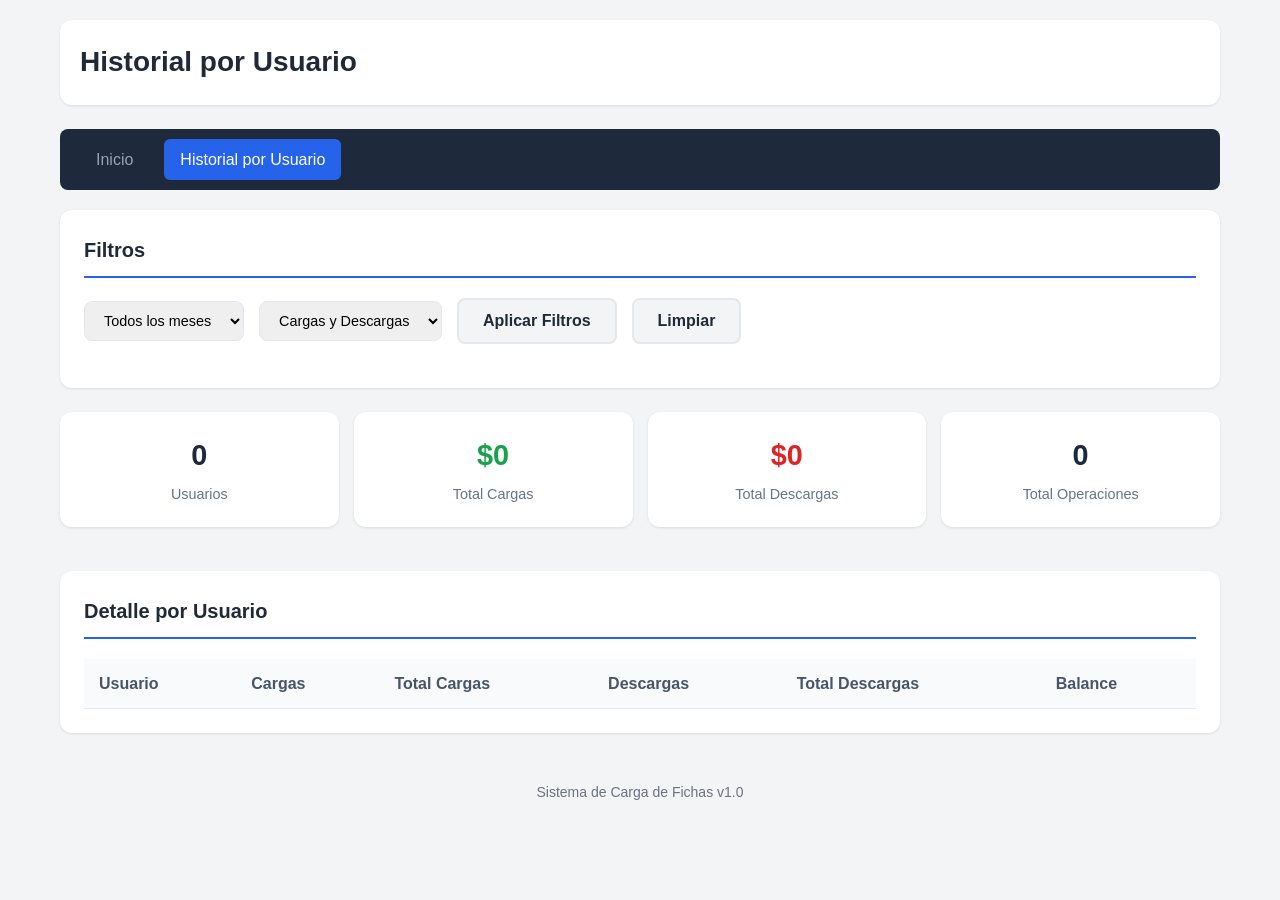
==== templates/historial.html @ 528e5a0e "feat: Add user history page with monthly grouping - New /historial page showing loads/withdrawals gr" ====
<!DOCTYPE html>
<html lang="es">
<head>
    <meta charset="UTF-8">
    <meta name="viewport" content="width=device-width, initial-scale=1.0">
    <title>Historial por Usuario - Sistema de Carga de Fichas</title>
    <link rel="stylesheet" href="/static/css/styles.css">
    <style>
        .nav-bar {
            background: #1e293b;
            padding: 10px 20px;
            margin-bottom: 20px;
            border-radius: 8px;
            display: flex;
            gap: 15px;
            align-items: center;
        }
        .nav-bar a {
            color: #94a3b8;
            text-decoration: none;
            padding: 8px 16px;
            border-radius: 6px;
            transition: all 0.2s;
        }
        .nav-bar a:hover {
            background: #334155;
            color: white;
        }
        .nav-bar a.active {
            background: #2563eb;
            color: white;
        }
        .filters-bar {
            display: flex;
            gap: 15px;
            margin-bottom: 20px;
            flex-wrap: wrap;
            align-items: center;
        }
        .filters-bar select {
            padding: 10px 15px;
            border-radius: 8px;
            border: 1px solid #e2e8f0;
            font-size: 0.9rem;
            min-width: 150px;
        }
        .totals-row {
            background: #f1f5f9;
            font-weight: bold;
        }
        .historial-table {
            width: 100%;
            border-collapse: collapse;
        }
        .historial-table th,
        .historial-table td {
            padding: 12px 15px;
            text-align: left;
            border-bottom: 1px solid #e2e8f0;
        }
        .historial-table th {
            background: #f8fafc;
            font-weight: 600;
            color: #475569;
        }
        .historial-table tr:hover {
            background: #f8fafc;
        }
        .monto-carga {
            color: #16a34a;
            font-weight: 600;
        }
        .monto-descarga {
            color: #dc2626;
            font-weight: 600;
        }
        .badge-cantidad {
            background: #e2e8f0;
            padding: 2px 8px;
            border-radius: 10px;
            font-size: 0.8rem;
            color: #475569;
        }
        .summary-cards {
            display: grid;
            grid-template-columns: repeat(auto-fit, minmax(200px, 1fr));
            gap: 15px;
            margin-bottom: 20px;
        }
        .summary-card {
            background: white;
            padding: 20px;
            border-radius: 12px;
            box-shadow: 0 1px 3px rgba(0,0,0,0.1);
            text-align: center;
        }
        .summary-card .value {
            font-size: 1.8rem;
            font-weight: 700;
            color: #1e293b;
        }
        .summary-card .label {
            color: #64748b;
            font-size: 0.9rem;
            margin-top: 5px;
        }
        .summary-card.cargas .value { color: #16a34a; }
        .summary-card.descargas .value { color: #dc2626; }
    </style>
</head>
<body>
    <div class="container">
        <!-- Header -->
        <header class="header">
            <h1>Historial por Usuario</h1>
        </header>

        <!-- Navegacion -->
        <nav class="nav-bar">
            <a href="/">Inicio</a>
            <a href="/historial" class="active">Historial por Usuario</a>
        </nav>

        <!-- Main Content -->
        <main class="main-content">
            <!-- Filtros -->
            <section class="card">
                <h2>Filtros</h2>
                <div class="filters-bar">
                    <select id="filterMes">
                        <option value="">Todos los meses</option>
                    </select>
                    <select id="filterTipo">
                        <option value="">Cargas y Descargas</option>
                        <option value="carga">Solo Cargas</option>
                        <option value="descarga">Solo Descargas</option>
                    </select>
                    <button class="btn btn-secondary" id="btnFiltrar">Aplicar Filtros</button>
                    <button class="btn btn-secondary" id="btnLimpiar">Limpiar</button>
                </div>
            </section>

            <!-- Resumen -->
            <div class="summary-cards" id="summaryCards">
                <div class="summary-card">
                    <div class="value" id="totalUsuarios">0</div>
                    <div class="label">Usuarios</div>
                </div>
                <div class="summary-card cargas">
                    <div class="value" id="totalCargas">$0</div>
                    <div class="label">Total Cargas</div>
                </div>
                <div class="summary-card descargas">
                    <div class="value" id="totalDescargas">$0</div>
                    <div class="label">Total Descargas</div>
                </div>
                <div class="summary-card">
                    <div class="value" id="totalOperaciones">0</div>
                    <div class="label">Total Operaciones</div>
                </div>
            </div>

            <!-- Tabla de Historial -->
            <section class="card">
                <h2>Detalle por Usuario</h2>
                <div class="table-container">
                    <table class="historial-table" id="historialTable">
                        <thead>
                            <tr>
                                <th>Usuario</th>
                                <th>Cargas</th>
                                <th>Total Cargas</th>
                                <th>Descargas</th>
                                <th>Total Descargas</th>
                                <th>Balance</th>
                            </tr>
                        </thead>
                        <tbody id="historialBody">
                            <!-- Datos cargados dinamicamente -->
                        </tbody>
                    </table>
                </div>
            </section>
        </main>

        <!-- Footer -->
        <footer class="footer">
            <p>Sistema de Carga de Fichas v1.0</p>
        </footer>
    </div>

    <script>
        const MESES = ['', 'Enero', 'Febrero', 'Marzo', 'Abril', 'Mayo', 'Junio',
                       'Julio', 'Agosto', 'Septiembre', 'Octubre', 'Noviembre', 'Diciembre'];

        document.addEventListener('DOMContentLoaded', () => {
            loadHistorial();
            initFilters();
        });

        function initFilters() {
            document.getElementById('btnFiltrar').addEventListener('click', loadHistorial);
            document.getElementById('btnLimpiar').addEventListener('click', () => {
                document.getElementById('filterMes').value = '';
                document.getElementById('filterTipo').value = '';
                loadHistorial();
            });
        }

        async function loadHistorial() {
            try {
                const filterMes = document.getElementById('filterMes').value;
                const filterTipo = document.getElementById('filterTipo').value;

                let url = '/api/historial-agrupado?';
                if (filterMes) {
                    const [anio, mes] = filterMes.split('-');
                    url += `anio=${anio}&mes=${mes}&`;
                }
                if (filterTipo) {
                    url += `tipo=${filterTipo}`;
                }

                const response = await fetch(url);
                const data = await response.json();

                if (data.success) {
                    renderMesesFilter(data.meses_disponibles);
                    renderHistorial(data.historial);
                    updateSummary(data.historial);
                }
            } catch (error) {
                console.error('Error cargando historial:', error);
            }
        }

        function renderMesesFilter(meses) {
            const select = document.getElementById('filterMes');
            const currentValue = select.value;

            // Mantener la primera opcion
            select.innerHTML = '<option value="">Todos los meses</option>';

            meses.forEach(m => {
                const value = `${m.anio}-${m.mes}`;
                const label = `${MESES[m.mes]} ${m.anio}`;
                select.innerHTML += `<option value="${value}">${label}</option>`;
            });

            // Restaurar valor seleccionado
            if (currentValue) {
                select.value = currentValue;
            }
        }

        function renderHistorial(historial) {
            const tbody = document.getElementById('historialBody');

            if (historial.length === 0) {
                tbody.innerHTML = `
                    <tr>
                        <td colspan="6" style="text-align: center; padding: 40px; color: #64748b;">
                            No hay datos para mostrar
                        </td>
                    </tr>
                `;
                return;
            }

            tbody.innerHTML = historial.map(h => {
                const balance = h.cargas.total - h.descargas.total;
                const balanceClass = balance >= 0 ? 'monto-carga' : 'monto-descarga';
                return `
                    <tr>
                        <td><strong>${escapeHtml(h.usuario)}</strong></td>
                        <td><span class="badge-cantidad">${h.cargas.cantidad}</span></td>
                        <td class="monto-carga">${formatCurrency(h.cargas.total)}</td>
                        <td><span class="badge-cantidad">${h.descargas.cantidad}</span></td>
                        <td class="monto-descarga">${formatCurrency(h.descargas.total)}</td>
                        <td class="${balanceClass}">${formatCurrency(balance)}</td>
                    </tr>
                `;
            }).join('');
        }

        function updateSummary(historial) {
            let totalCargas = 0;
            let totalDescargas = 0;
            let cantidadOperaciones = 0;

            historial.forEach(h => {
                totalCargas += h.cargas.total;
                totalDescargas += h.descargas.total;
                cantidadOperaciones += h.cargas.cantidad + h.descargas.cantidad;
            });

            document.getElementById('totalUsuarios').textContent = historial.length;
            document.getElementById('totalCargas').textContent = formatCurrency(totalCargas);
            document.getElementById('totalDescargas').textContent = formatCurrency(totalDescargas);
            document.getElementById('totalOperaciones').textContent = cantidadOperaciones;
        }

        function formatCurrency(num) {
            return new Intl.NumberFormat('es-AR', {
                style: 'currency',
                currency: 'ARS',
                minimumFractionDigits: 0,
                maximumFractionDigits: 0
            }).format(num);
        }

        function escapeHtml(text) {
            if (!text) return '';
            const div = document.createElement('div');
            div.textContent = text;
            return div.innerHTML;
        }
    </script>
</body>
</html>
---- static/css/styles.css ----
/* ============== VARIABLES ============== */
:root {
    --primary-color: #2563eb;
    --primary-hover: #1d4ed8;
    --success-color: #10b981;
    --warning-color: #f59e0b;
    --error-color: #ef4444;
    --processing-color: #8b5cf6;
    --bg-color: #f3f4f6;
    --card-bg: #ffffff;
    --text-color: #1f2937;
    --text-muted: #6b7280;
    --border-color: #e5e7eb;
    --shadow: 0 1px 3px rgba(0, 0, 0, 0.1);
    --shadow-lg: 0 10px 15px -3px rgba(0, 0, 0, 0.1);
}

/* ============== RESET & BASE ============== */
* {
    margin: 0;
    padding: 0;
    box-sizing: border-box;
}

body {
    font-family: -apple-system, BlinkMacSystemFont, 'Segoe UI', Roboto, Oxygen, Ubuntu, sans-serif;
    background-color: var(--bg-color);
    color: var(--text-color);
    line-height: 1.6;
}

/* ============== CONTAINER ============== */
.container {
    max-width: 1200px;
    margin: 0 auto;
    padding: 20px;
}

/* ============== HEADER ============== */
.header {
    display: flex;
    justify-content: space-between;
    align-items: center;
    padding: 20px;
    background: var(--card-bg);
    border-radius: 12px;
    box-shadow: var(--shadow);
    margin-bottom: 24px;
}

.header h1 {
    font-size: 1.75rem;
    font-weight: 700;
    color: var(--text-color);
}

.nav-links {
    display: flex;
    gap: 10px;
}

.nav-link {
    padding: 8px 16px;
    color: var(--text-muted);
    text-decoration: none;
    border-radius: 8px;
    font-size: 0.9rem;
    font-weight: 500;
    transition: all 0.2s;
}

.nav-link:hover {
    background: #f1f5f9;
    color: var(--text-color);
}

.nav-link.active {
    background: var(--primary-color);
    color: white;
}

.status-indicator {
    display: flex;
    align-items: center;
    gap: 8px;
    padding: 8px 16px;
    background: #f0fdf4;
    border-radius: 20px;
}

.status-dot {
    width: 10px;
    height: 10px;
    background: var(--success-color);
    border-radius: 50%;
    animation: pulse 2s infinite;
}

@keyframes pulse {
    0%, 100% { opacity: 1; }
    50% { opacity: 0.5; }
}

.status-text {
    font-size: 0.875rem;
    font-weight: 500;
    color: var(--success-color);
}

/* Login Status */
.header-status {
    display: flex;
    align-items: center;
    gap: 16px;
}

.login-status {
    display: flex;
    align-items: center;
    gap: 8px;
    padding: 8px 16px;
    background: #fef2f2;
    border-radius: 20px;
}

.login-status.logged-in {
    background: #f0fdf4;
}

.login-dot {
    width: 10px;
    height: 10px;
    background: var(--error-color);
    border-radius: 50%;
}

.login-status.logged-in .login-dot {
    background: var(--success-color);
    animation: pulse 2s infinite;
}

.login-text {
    font-size: 0.875rem;
    font-weight: 500;
    color: var(--error-color);
}

.login-status.logged-in .login-text {
    color: var(--success-color);
}

.btn-login {
    background: var(--primary-color);
    color: white;
    margin-left: 4px;
}

.btn-login:hover {
    background: var(--primary-hover);
}

.btn-login.logout {
    background: var(--error-color);
}

.btn-login.logout:hover {
    background: #dc2626;
}

/* ============== MAIN CONTENT ============== */
.main-content {
    display: grid;
    gap: 24px;
}

/* ============== FORMS ROW ============== */
.forms-row {
    display: grid;
    grid-template-columns: 1fr 1fr 1fr;
    gap: 16px;
}

@media (max-width: 1024px) {
    .forms-row {
        grid-template-columns: 1fr 1fr;
    }
}

@media (max-width: 768px) {
    .forms-row {
        grid-template-columns: 1fr;
    }
}

/* ============== CARDS ============== */
.card {
    background: var(--card-bg);
    border-radius: 12px;
    padding: 24px;
    box-shadow: var(--shadow);
}

.card h2 {
    font-size: 1.25rem;
    font-weight: 600;
    margin-bottom: 20px;
    color: var(--text-color);
    border-bottom: 2px solid var(--primary-color);
    padding-bottom: 10px;
}

/* ============== FORM ============== */
.form-section form {
    display: grid;
    gap: 16px;
}

.form-group {
    display: flex;
    flex-direction: column;
    gap: 6px;
}

.form-group label {
    font-size: 0.875rem;
    font-weight: 500;
    color: var(--text-color);
}

.form-group input,
.form-group select {
    padding: 12px 16px;
    border: 2px solid var(--border-color);
    border-radius: 8px;
    font-size: 1rem;
    transition: border-color 0.2s, box-shadow 0.2s;
    background: white;
}

.form-group input:focus,
.form-group select:focus {
    outline: none;
    border-color: var(--primary-color);
    box-shadow: 0 0 0 3px rgba(37, 99, 235, 0.1);
}

/* ============== BUTTONS ============== */
.btn {
    padding: 12px 24px;
    border: none;
    border-radius: 8px;
    font-size: 1rem;
    font-weight: 600;
    cursor: pointer;
    transition: all 0.2s;
    display: inline-flex;
    align-items: center;
    justify-content: center;
    gap: 8px;
}

.btn-primary {
    background: var(--primary-color);
    color: white;
}

.btn-primary:hover {
    background: var(--primary-hover);
    transform: translateY(-1px);
}

.btn-primary:disabled {
    background: var(--text-muted);
    cursor: not-allowed;
    transform: none;
}

.btn-secondary {
    background: var(--bg-color);
    color: var(--text-color);
    border: 2px solid var(--border-color);
}

.btn-secondary:hover {
    background: var(--border-color);
}

/* Botón de Carga */
.btn-carga {
    background: var(--success-color);
    color: white;
    width: 100%;
}

.btn-carga:hover {
    background: #059669;
    transform: translateY(-1px);
}

.btn-carga:disabled {
    background: var(--text-muted);
    cursor: not-allowed;
    transform: none;
}

/* Botón de Descarga */
.btn-descarga {
    background: #ec4899;
    color: white;
    width: 100%;
}

.btn-descarga:hover {
    background: #db2777;
    transform: translateY(-1px);
}

.btn-descarga:disabled {
    background: var(--text-muted);
    cursor: not-allowed;
    transform: none;
}

/* Estilos de formularios */
.form-carga h2 {
    border-bottom-color: var(--success-color);
}

.form-descarga h2 {
    border-bottom-color: #ec4899;
}

/* Formulario de Usuario */
.form-usuario {
    /* En la misma fila que carga y descarga */
}

.form-usuario h2 {
    border-bottom-color: #8b5cf6;
}

.btn-usuario {
    background: #8b5cf6;
    color: white;
    width: 100%;
}

.btn-usuario:hover {
    background: #7c3aed;
    transform: translateY(-1px);
}

.btn-usuario:disabled {
    background: var(--text-muted);
    cursor: not-allowed;
    transform: none;
}

.password-input-group {
    display: flex;
    gap: 8px;
}

.password-input-group input {
    flex: 1;
    padding: 12px 16px;
    border: 2px solid var(--border-color);
    border-radius: 8px;
    font-size: 1rem;
}

.password-input-group input:focus {
    outline: none;
    border-color: var(--primary-color);
    box-shadow: 0 0 0 3px rgba(37, 99, 235, 0.1);
}

.btn-small {
    padding: 8px 12px;
    font-size: 0.75rem;
}

.btn-quick-pass {
    background: #f59e0b;
    color: white;
    white-space: nowrap;
}

.btn-quick-pass:hover {
    background: #d97706;
}

.btn-copy {
    background: #10b981;
    color: white;
    padding: 4px 10px;
    font-size: 0.7rem;
}

.btn-copy:hover {
    background: #059669;
}

.btn-retiros {
    background: #7c3aed;
    color: white;
    width: 100%;
}

.btn-retiros:hover {
    background: #6d28d9;
}

.form-retiros {
    margin-top: 20px;
}

.form-retiros h2 {
    border-bottom-color: #7c3aed;
}

.retiros-resultado {
    margin-top: 15px;
    padding: 15px;
    background: #f8fafc;
    border-radius: 8px;
}

.retiros-resultado h4 {
    margin: 0 0 10px 0;
    color: #334155;
}

.retiros-lista {
    list-style: none;
    padding: 0;
    margin: 0;
}

.retiros-lista li {
    padding: 8px 12px;
    border-bottom: 1px solid #e2e8f0;
    display: flex;
    align-items: center;
    gap: 10px;
}

.retiros-lista li:last-child {
    border-bottom: none;
}

.retiro-reciente {
    background: #fef2f2;
}

.badge-reciente {
    background: #dc2626;
    color: white;
    font-size: 0.7rem;
    padding: 2px 8px;
    border-radius: 10px;
    font-weight: bold;
}

/* Historial de Usuarios */
.history-usuarios h2 {
    border-bottom-color: #8b5cf6;
}

.history-usuarios code {
    background: #f3f4f6;
    padding: 2px 6px;
    border-radius: 4px;
    font-size: 0.85rem;
}

/* ============== MESSAGES ============== */
.message {
    padding: 12px 16px;
    border-radius: 8px;
    margin-top: 16px;
    font-size: 0.875rem;
}

.message.success {
    background: #f0fdf4;
    color: #166534;
    border: 1px solid #bbf7d0;
}

.message.error {
    background: #fef2f2;
    color: #dc2626;
    border: 1px solid #fecaca;
}

/* ============== STATS ============== */
.stats-grid {
    display: grid;
    grid-template-columns: repeat(auto-fit, minmax(150px, 1fr));
    gap: 16px;
}

.stat-item {
    background: var(--bg-color);
    padding: 20px;
    border-radius: 10px;
    text-align: center;
}

.stat-value {
    display: block;
    font-size: 2rem;
    font-weight: 700;
    color: var(--text-color);
}

.stat-label {
    display: block;
    font-size: 0.75rem;
    color: var(--text-muted);
    text-transform: uppercase;
    letter-spacing: 0.5px;
    margin-top: 4px;
}

.stat-success .stat-value { color: var(--success-color); }
.stat-pending .stat-value { color: var(--warning-color); }
.stat-processing .stat-value { color: var(--processing-color); }
.stat-error .stat-value { color: var(--error-color); }
.stat-total-fichas { background: linear-gradient(135deg, #667eea 0%, #764ba2 100%); }
.stat-total-fichas .stat-value, .stat-total-fichas .stat-label { color: white; }

/* ============== QUEUE ============== */
.queue-status {
    display: flex;
    align-items: center;
    gap: 10px;
    padding: 12px 16px;
    background: var(--bg-color);
    border-radius: 8px;
    margin-bottom: 16px;
}

.queue-indicator {
    width: 12px;
    height: 12px;
    background: var(--text-muted);
    border-radius: 50%;
}

.queue-status.active .queue-indicator {
    background: var(--processing-color);
    animation: pulse 1s infinite;
}

.queue-list {
    display: flex;
    flex-direction: column;
    gap: 12px;
}

.queue-item {
    display: flex;
    justify-content: space-between;
    align-items: center;
    padding: 16px;
    background: var(--bg-color);
    border-radius: 8px;
    border-left: 4px solid var(--warning-color);
}

.queue-item.processing {
    border-left-color: var(--processing-color);
    background: #f5f3ff;
}

.queue-item-info {
    display: flex;
    flex-direction: column;
    gap: 4px;
}

.queue-item-user {
    font-weight: 600;
    color: var(--text-color);
}

.queue-item-amount {
    font-size: 0.875rem;
    color: var(--text-muted);
}

.queue-item-status {
    padding: 4px 12px;
    border-radius: 20px;
    font-size: 0.75rem;
    font-weight: 600;
    text-transform: uppercase;
}

.queue-item.processing .queue-item-status {
    background: var(--processing-color);
    color: white;
}

.queue-item:not(.processing) .queue-item-status {
    background: var(--warning-color);
    color: white;
}

.queue-item-time {
    display: flex;
    flex-direction: column;
    align-items: flex-end;
    gap: 6px;
}

.queue-item-countdown {
    font-size: 1rem;
    font-weight: 700;
    color: #ff9800;
    animation: pulse 1s infinite;
}

.queue-item-wait {
    font-size: 0.8rem;
    color: var(--text-muted);
}

@keyframes pulse {
    0%, 100% { opacity: 1; }
    50% { opacity: 0.7; }
}

.empty-queue {
    text-align: center;
    padding: 40px;
    color: var(--text-muted);
}

/* ============== FILTERS ============== */
.filters {
    display: flex;
    gap: 12px;
    margin-bottom: 16px;
}

.filters select {
    padding: 10px 16px;
    border: 2px solid var(--border-color);
    border-radius: 8px;
    font-size: 0.875rem;
    background: white;
    cursor: pointer;
}

/* ============== TABLE ============== */
.table-container {
    overflow-x: auto;
}

.operations-table {
    width: 100%;
    border-collapse: collapse;
}

.operations-table th,
.operations-table td {
    padding: 12px 16px;
    text-align: left;
    border-bottom: 1px solid var(--border-color);
}

.operations-table th {
    background: var(--bg-color);
    font-weight: 600;
    font-size: 0.75rem;
    text-transform: uppercase;
    letter-spacing: 0.5px;
    color: var(--text-muted);
}

.operations-table td {
    font-size: 0.875rem;
}

.operations-table tr:hover {
    background: var(--bg-color);
}

/* Status badges */
.status-badge {
    display: inline-block;
    padding: 4px 10px;
    border-radius: 20px;
    font-size: 0.75rem;
    font-weight: 600;
    text-transform: uppercase;
}

.status-badge.completada {
    background: #d1fae5;
    color: #065f46;
}

.status-badge.pendiente {
    background: #fef3c7;
    color: #92400e;
}

.status-badge.en_proceso {
    background: #e0e7ff;
    color: #3730a3;
}

.status-badge.error {
    background: #fee2e2;
    color: #991b1b;
}

/* Tipo badges */
.tipo-badge {
    display: inline-block;
    padding: 4px 10px;
    border-radius: 20px;
    font-size: 0.75rem;
    font-weight: 600;
    text-transform: uppercase;
}

.tipo-badge.carga {
    background: #d1fae5;
    color: #065f46;
}

.tipo-badge.descarga {
    background: #fce7f3;
    color: #9d174d;
}

/* ============== PAGINATION ============== */
.pagination {
    display: flex;
    justify-content: center;
    gap: 8px;
    margin-top: 20px;
}

.pagination button {
    padding: 8px 16px;
    border: 2px solid var(--border-color);
    border-radius: 6px;
    background: white;
    cursor: pointer;
    font-size: 0.875rem;
}

.pagination button:hover {
    background: var(--bg-color);
}

.pagination button.active {
    background: var(--primary-color);
    color: white;
    border-color: var(--primary-color);
}

/* ============== FOOTER ============== */
.footer {
    text-align: center;
    padding: 24px;
    color: var(--text-muted);
    font-size: 0.875rem;
    margin-top: 24px;
}

/* ============== RESPONSIVE ============== */
@media (max-width: 768px) {
    .header {
        flex-direction: column;
        gap: 16px;
        text-align: center;
    }

    .header h1 {
        font-size: 1.5rem;
    }

    .stats-grid {
        grid-template-columns: repeat(2, 1fr);
    }

    .filters {
        flex-direction: column;
    }

    .operations-table th,
    .operations-table td {
        padding: 8px;
        font-size: 0.75rem;
    }
}
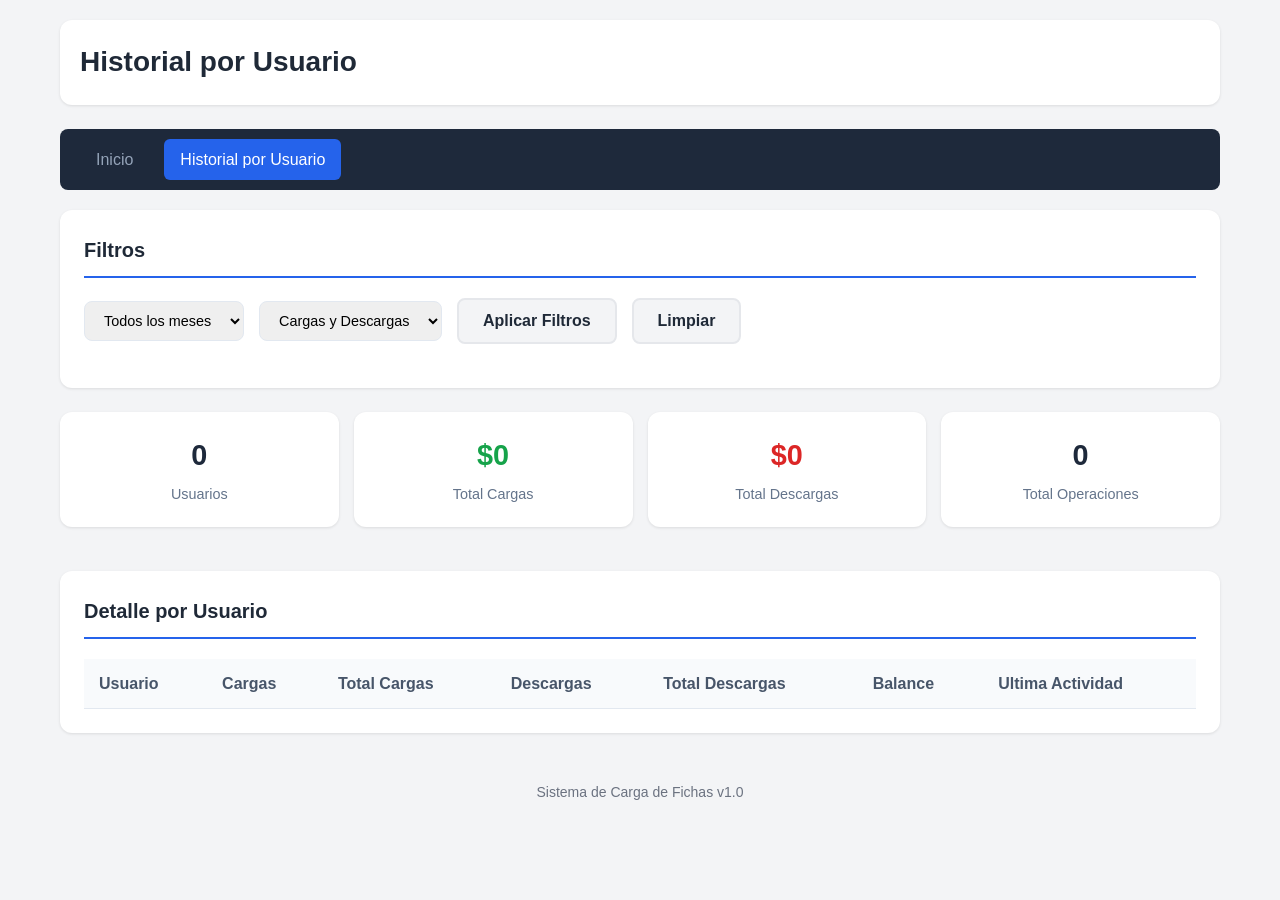
==== commit 91676c5b: "feat: Add last activity column to user history - Shows "Hace X horas/días/semanas/meses" for each us" ====
--- a/templates/historial.html
+++ b/templates/historial.html
@@ -106,6 +106,21 @@
         }
         .summary-card.cargas .value { color: #16a34a; }
         .summary-card.descargas .value { color: #dc2626; }
+        .ultima-actividad {
+            font-size: 0.85rem;
+            color: #64748b;
+        }
+        .ultima-actividad.reciente {
+            color: #16a34a;
+        }
+        .ultima-actividad.advertencia {
+            color: #f59e0b;
+            font-weight: 600;
+        }
+        .ultima-actividad.alerta {
+            color: #dc2626;
+            font-weight: 600;
+        }
     </style>
 </head>
 <body>
@@ -173,6 +188,7 @@
                                 <th>Descargas</th>
                                 <th>Total Descargas</th>
                                 <th>Balance</th>
+                                <th>Ultima Actividad</th>
                             </tr>
                         </thead>
                         <tbody id="historialBody">
@@ -259,7 +275,7 @@
             if (historial.length === 0) {
                 tbody.innerHTML = `
                     <tr>
-                        <td colspan="6" style="text-align: center; padding: 40px; color: #64748b;">
+                        <td colspan="7" style="text-align: center; padding: 40px; color: #64748b;">
                             No hay datos para mostrar
                         </td>
                     </tr>
@@ -270,6 +286,7 @@
             tbody.innerHTML = historial.map(h => {
                 const balance = h.cargas.total - h.descargas.total;
                 const balanceClass = balance >= 0 ? 'monto-carga' : 'monto-descarga';
+                const ultimaInfo = formatUltimaActividad(h.ultima_actividad);
                 return `
                     <tr>
                         <td><strong>${escapeHtml(h.usuario)}</strong></td>
@@ -278,9 +295,40 @@
                         <td><span class="badge-cantidad">${h.descargas.cantidad}</span></td>
                         <td class="monto-descarga">${formatCurrency(h.descargas.total)}</td>
                         <td class="${balanceClass}">${formatCurrency(balance)}</td>
+                        <td class="ultima-actividad ${ultimaInfo.clase}">${ultimaInfo.texto}</td>
                     </tr>
                 `;
             }).join('');
+        }
+
+        function formatUltimaActividad(fechaStr) {
+            if (!fechaStr) return { texto: '-', clase: '' };
+
+            const fecha = new Date(fechaStr + 'Z');
+            const ahora = new Date();
+            const diffMs = ahora - fecha;
+            const diffHoras = Math.floor(diffMs / (1000 * 60 * 60));
+            const diffDias = Math.floor(diffHoras / 24);
+
+            let texto, clase;
+
+            if (diffHoras < 24) {
+                texto = `Hace ${diffHoras} hora${diffHoras !== 1 ? 's' : ''}`;
+                clase = 'reciente';
+            } else if (diffDias < 7) {
+                texto = `Hace ${diffDias} dia${diffDias !== 1 ? 's' : ''}`;
+                clase = diffDias >= 3 ? 'advertencia' : 'reciente';
+            } else if (diffDias < 30) {
+                const semanas = Math.floor(diffDias / 7);
+                texto = `Hace ${semanas} semana${semanas !== 1 ? 's' : ''}`;
+                clase = 'advertencia';
+            } else {
+                const meses = Math.floor(diffDias / 30);
+                texto = `Hace ${meses} mes${meses !== 1 ? 'es' : ''}`;
+                clase = 'alerta';
+            }
+
+            return { texto, clase };
         }
 
         function updateSummary(historial) {
